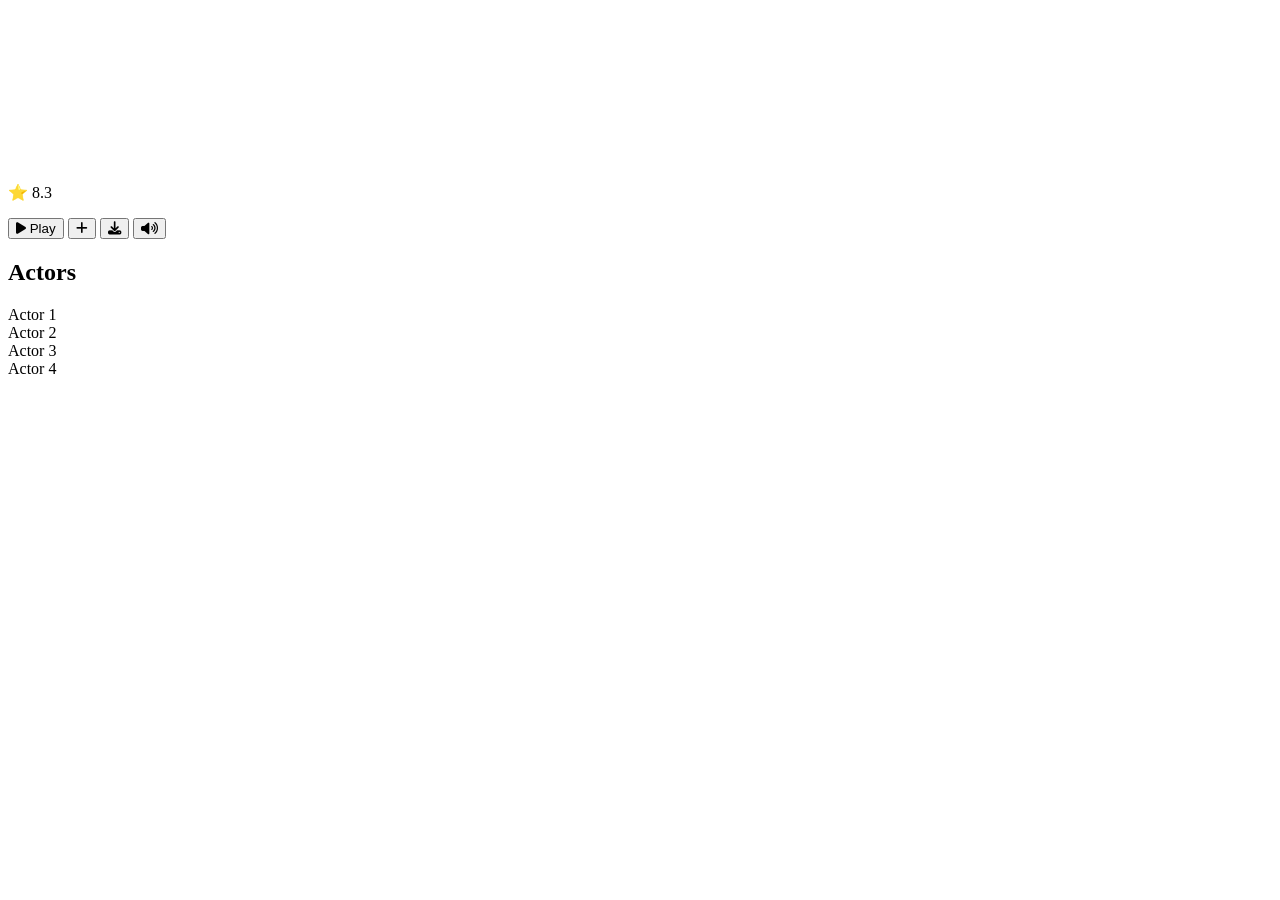
==== detalle.html @ b844b733 "Update detalle.html" ====
<!DOCTYPE html>
<html lang="es">
<head>
  <meta charset="UTF-8">
  <title>NexVertex</title>
  <link rel="stylesheet" href="styles.css">
  <link rel="stylesheet" href="https://cdnjs.cloudflare.com/ajax/libs/font-awesome/6.5.0/css/all.min.css">
</head>
<body>

<div class="hero">

  <iframe 
    id="trailer"
    class="bg-video"
    src=""
    frameborder="0"
    allow="autoplay; fullscreen"
    allowfullscreen>
  </iframe>

  <iframe 
    id="iframe2"
    class="player"
    src=""
    frameborder="0"
    allowfullscreen
    sandbox="allow-same-origin allow-scripts">
  </iframe>

  <div class="overlay">
    <h1 id="title"></h1>

    <div class="info">
      <span>⭐ 8.3</span>
      <span id="year"></span>
      <span id="genre"></span>
    </div>

    <p class="sinopsis" id="sinopsis"></p>

    <div class="buttons">
      <button class="play" onclick="playVideo()">
        <i class="fa-solid fa-play"></i> Play
      </button>

      <button class="icon">
        <i class="fa-solid fa-plus"></i>
      </button>

      <button class="icon">
        <i class="fa-solid fa-download"></i>
      </button>

      <button class="icon" onclick="playTrailerSound()">
  <i class="fa-solid fa-volume-high"></i>
</button>
    </div>
  </div>

</div>

<div class="actors">
  <h2>Actors</h2>
  <div class="actor-list">
    <div class="actor">Actor 1</div>
    <div class="actor">Actor 2</div>
    <div class="actor">Actor 3</div>
    <div class="actor">Actor 4</div>
  </div>
</div>

<script>
const title = localStorage.getItem("movieTitle");
document.getElementById("title").innerText = title;

let trailerURL = "";
let sinopsis = "";
let year = "";
let genre = "";
let videoReal = "";

if (title === "BATMAN") {
  trailerURL = "https://www.youtube.com/embed/mqqft2x_Aa4?autoplay=1&mute=1&controls=0&loop=1&playlist=mqqft2x_Aa4";
  sinopsis = "Batman explora la corrupción existente en la ciudad de Gotham y el vínculo de esta con su propia familia.";
  year = "2022";
  genre = "Action / Crime";
  videoReal = "https://vimeos.net/embed-z44va8djlfyu.html";
}

else if (title === "Super Mario Galaxy") {
  trailerURL = "https://www.youtube.com/embed/ipzEY7c7it8?autoplay=1&mute=1&controls=0&loop=1&playlist=ipzEY7c7it8";
  sinopsis = "Super Mario Galaxy: la película es una película de acción, aventura y comedia animada por ordenador basada en la franquicia de videojuegos Mario de Nintendo";
  year = "2026";
  genre = "Infantil / Animada";
  videoReal = "https://drive.google.com/file/d/1ORr6BsccnNITBUO_K8tTjWC0AnBdLx5B/preview";
}

else if (title === "Proyecto Salvación") {
  trailerURL = "https://www.youtube.com/embed/jz6JB0LCNRs?autoplay=1&mute=1&controls=0&loop=1&playlist=jz6JB0LCNRs";
  sinopsis = "Project Hail Mary es una película de aventuras de ciencia ficción estadounidense producida y dirigida por Phil Lord y Christopher Miller a partir de un guion de Drew Goddard, adaptado de la novela homónima de Andy Weir de 2021";
  year = "2026";
  genre = "Acción / Drama";
  videoReal = "https://drive.google.com/file/d/1dgNMrCfHIKP-MVjpE0gv_hXDHuQhKTWx/preview";
}

document.getElementById("trailer").src = trailerURL;
document.getElementById("sinopsis").innerText = sinopsis;
document.getElementById("year").innerText = year;
document.getElementById("genre").innerText = genre;

function playVideo() {
  const iframe = document.getElementById("iframe2");
  iframe.src = videoReal;
  iframe.style.display = "block";
  document.getElementById("trailer").style.display = "none";
}

function playTrailerSound() {
  const trailer = document.getElementById("trailer");
  trailer.src = trailer.src.replace("mute=1", "mute=0") + "&autoplay=1";
}
</script>

</body>
</html>
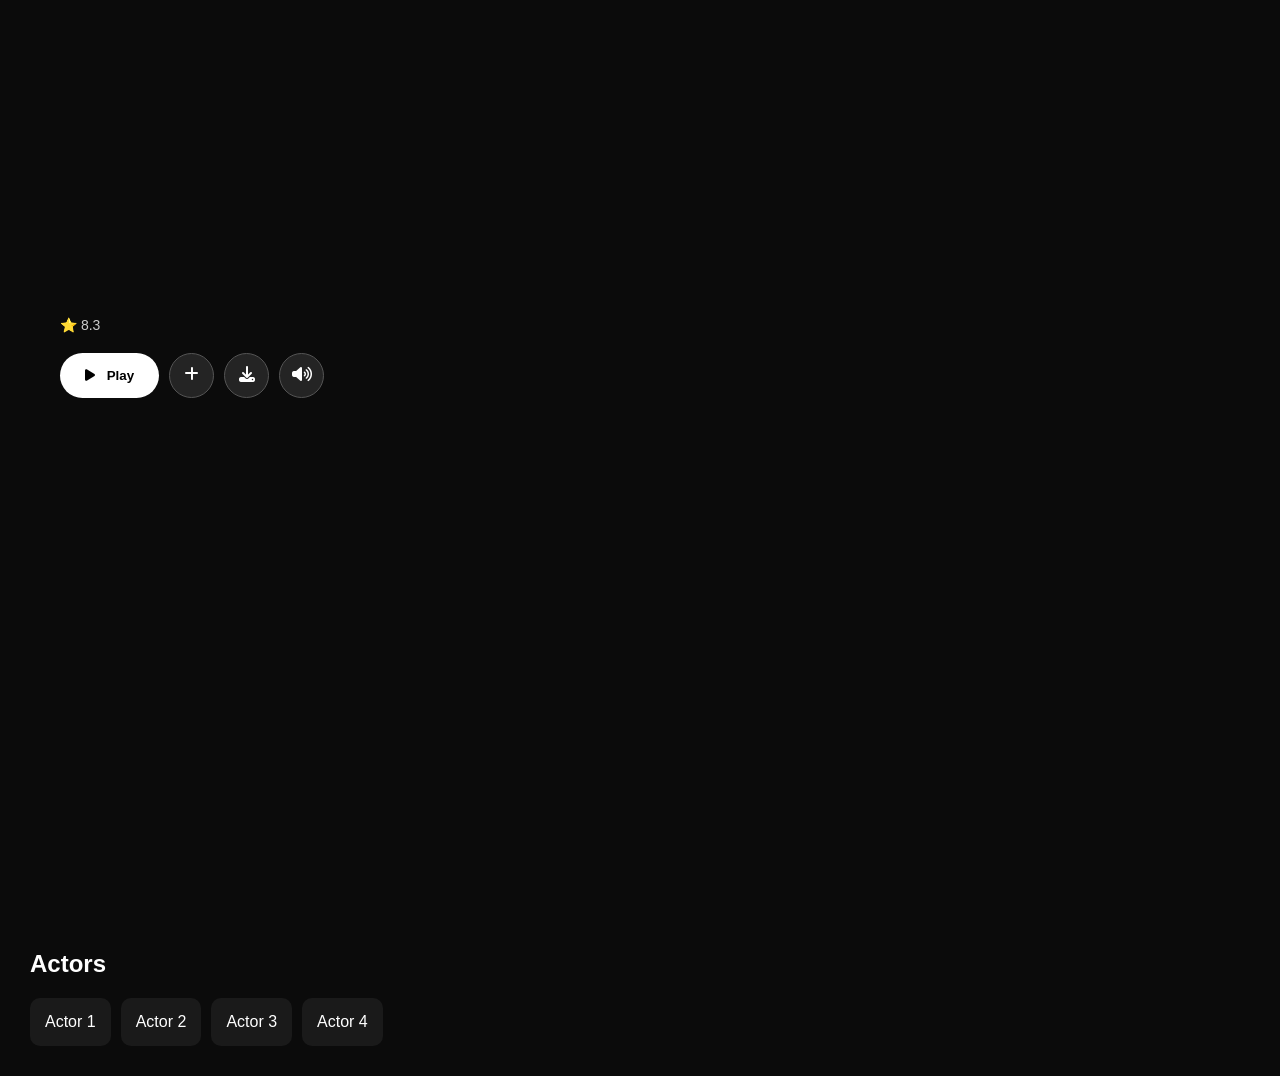
==== commit b07de3d3: "Add files via upload" ====
--- a/detalle.html
+++ b/detalle.html
@@ -10,23 +10,9 @@
 
 <div class="hero">
 
-  <iframe 
-    id="trailer"
-    class="bg-video"
-    src=""
-    frameborder="0"
-    allow="autoplay; fullscreen"
-    allowfullscreen>
-  </iframe>
+  <iframe id="trailer" class="bg-video" src="" frameborder="0" allow="autoplay; fullscreen"></iframe>
 
-  <iframe 
-    id="iframe2"
-    class="player"
-    src=""
-    frameborder="0"
-    allowfullscreen
-    sandbox="allow-same-origin allow-scripts">
-  </iframe>
+  <iframe id="iframe2" class="player" src="" frameborder="0" allowfullscreen sandbox="allow-same-origin allow-scripts"></iframe>
 
   <div class="overlay">
     <h1 id="title"></h1>
@@ -40,7 +26,7 @@
     <p class="sinopsis" id="sinopsis"></p>
 
     <div class="buttons">
-      <button class="play" onclick="playVideo()">
+      <button class="play" onclick="openServerModal()">
         <i class="fa-solid fa-play"></i> Play
       </button>
 
@@ -53,11 +39,39 @@
       </button>
 
       <button class="icon" onclick="playTrailerSound()">
-  <i class="fa-solid fa-volume-high"></i>
-</button>
+        <i class="fa-solid fa-volume-high"></i>
+      </button>
     </div>
   </div>
 
+</div>
+
+<!-- MODAL SERVIDORES -->
+<div id="serverModal" class="modal">
+  <div class="modal-box">
+
+    <div class="modal-header">
+      <h2>SERVERS</h2>
+      <span onclick="closeModal()">✕</span>
+    </div>
+
+    <div class="server-item" onclick="startServer(server1)">
+      <div>
+        <p>Servidor 1</p>
+        <span>HD • Latino</span>
+      </div>
+      <i class="fa-solid fa-play"></i>
+    </div>
+
+    <div class="server-item" onclick="startServer(server2)">
+      <div>
+        <p>Servidor 2</p>
+        <span>HD • Latino</span>
+      </div>
+      <i class="fa-solid fa-play"></i>
+    </div>
+
+  </div>
 </div>
 
 <div class="actors">
@@ -78,14 +92,17 @@
 let sinopsis = "";
 let year = "";
 let genre = "";
-let videoReal = "";
+let server1 = "";
+let server2 = "";
 
 if (title === "BATMAN") {
   trailerURL = "https://www.youtube.com/embed/mqqft2x_Aa4?autoplay=1&mute=1&controls=0&loop=1&playlist=mqqft2x_Aa4";
   sinopsis = "Batman explora la corrupción existente en la ciudad de Gotham y el vínculo de esta con su propia familia.";
   year = "2022";
   genre = "Action / Crime";
-  videoReal = "https://vimeos.net/embed-z44va8djlfyu.html";
+
+  server1 = "https://vimeos.net/embed-z44va8djlfyu.html";
+  server2 = "https://drive.google.com/file/d/1otVonrrZRxlv6Kz2hFppE8K5pw7FTAHb/preview";
 }
 
 else if (title === "Super Mario Galaxy") {
@@ -93,15 +110,45 @@
   sinopsis = "Super Mario Galaxy: la película es una película de acción, aventura y comedia animada por ordenador basada en la franquicia de videojuegos Mario de Nintendo";
   year = "2026";
   genre = "Infantil / Animada";
-  videoReal = "https://drive.google.com/file/d/1ORr6BsccnNITBUO_K8tTjWC0AnBdLx5B/preview";
+
+  server1 = "https://drive.google.com/file/d/1otVonrrZRxlv6Kz2hFppE8K5pw7FTAHb/preview";
+  server2 = "https://ok.ru/videoembed/14268369603105";
 }
 
 else if (title === "Proyecto Salvación") {
   trailerURL = "https://www.youtube.com/embed/jz6JB0LCNRs?autoplay=1&mute=1&controls=0&loop=1&playlist=jz6JB0LCNRs";
-  sinopsis = "Project Hail Mary es una película de aventuras de ciencia ficción estadounidense producida y dirigida por Phil Lord y Christopher Miller a partir de un guion de Drew Goddard, adaptado de la novela homónima de Andy Weir de 2021";
+  sinopsis = "Project Hail Mary es una película de aventuras de ciencia ficción estadounidense...";
   year = "2026";
   genre = "Acción / Drama";
-  videoReal = "https://drive.google.com/file/d/1dgNMrCfHIKP-MVjpE0gv_hXDHuQhKTWx/preview";
+
+  server1 = "https://drive.google.com/file/d/1dgNMrCfHIKP-MVjpE0gv_hXDHuQhKTWx/preview";
+  server2 = "https://drive.google.com/file/d/1otVonrrZRxlv6Kz2hFppE8K5pw7FTAHb/preview";
+}
+
+else if (title === "Yo Antes de Ti") {
+
+  trailerURL = "https://www.youtube.com/embed/FRrc2X4Uzm4?autoplay=1&mute=1&controls=0&loop=1&playlist=FRrc2X4Uzm4";
+
+  sinopsis = "La vida de Louisa Clark, una chica alegre y alocada, que va empalmando un trabajo con otro para ayudar a su familia, cambia por completo cuando comienza a trabajar como cuidadora de Will Traynor.";
+
+  year = "2016";
+  genre = "Romance / Drama";
+
+  server1 = "https://ok.ru/videoembed/9593002134020";
+  server2 = "";
+}
+
+else if (title === "A Traves De Mi Ventana") {
+
+  trailerURL = "https://www.youtube.com/embed/ibjAgqsgQzc?autoplay=1&mute=1&controls=0&loop=1&playlist=ibjAgqsgQzc";
+
+  sinopsis = "La atracción de Raquel por su vecino se convierte en algo más cuando él empieza a enamorarse de ella, pese a las objeciones de su familia";
+
+  year = "2016";
+  genre = "Romance / Drama";
+
+  server1 = "https://ok.ru/videoembed/7219329567279";
+  server2 = "";
 }
 
 document.getElementById("trailer").src = trailerURL;
@@ -109,10 +156,21 @@
 document.getElementById("year").innerText = year;
 document.getElementById("genre").innerText = genre;
 
-function playVideo() {
+function openServerModal() {
+  document.getElementById("serverModal").style.display = "flex";
+}
+
+function closeModal() {
+  document.getElementById("serverModal").style.display = "none";
+}
+
+function startServer(server) {
+  document.getElementById("serverModal").style.display = "none";
+
   const iframe = document.getElementById("iframe2");
-  iframe.src = videoReal;
+  iframe.src = server;
   iframe.style.display = "block";
+
   document.getElementById("trailer").style.display = "none";
 }
 
@@ -120,7 +178,11 @@
   const trailer = document.getElementById("trailer");
   trailer.src = trailer.src.replace("mute=1", "mute=0") + "&autoplay=1";
 }
+
+document.getElementById("serverModal").onclick = function () {
+  this.style.display = "none";
+};
 </script>
 
 </body>
-</html>
+</html>
--- a/styles.css
+++ b/styles.css
@@ -0,0 +1,228 @@
+body {
+  margin: 0;
+  font-family: 'Poppins', sans-serif;
+  background: #0b0b0b;
+  color: white;
+  overflow-x: hidden;
+}
+
+/* HERO */
+.hero {
+  position: relative;
+  width: 100%;
+  height: 100vh;
+  overflow: hidden;
+}
+
+/* VIDEO */
+.bg-video {
+  position: absolute;
+  top: 50%;
+  left: 50%;
+  width: 120vw;
+  height: 120vh;
+  transform: translate(-50%, -50%);
+  pointer-events: none;
+  border: none;
+  filter: brightness(0.4);
+}
+
+/* OVERLAY */
+.overlay {
+  position: absolute;
+  top: 30%;
+  left: 60px;
+  z-index: 2;
+  max-width: 500px;
+}
+
+.overlay h1 {
+  font-size: 70px;
+  margin-bottom: 15px;
+}
+
+/* INFO */
+.info {
+  display: flex;
+  gap: 15px;
+  margin-bottom: 10px;
+  color: #ccc;
+  font-size: 14px;
+}
+
+/* SINOPSIS */
+.sinopsis {
+  font-size: 15px;
+  color: #ddd;
+  margin-bottom: 20px;
+  line-height: 1.5;
+}
+
+/* BOTONES */
+.buttons {
+  display: flex;
+  gap: 10px;
+}
+
+/* PLAY */
+.play {
+  background: white;
+  color: black;
+  font-weight: bold;
+  padding: 10px 25px;
+  border-radius: 25px;
+  border: none;
+  cursor: pointer;
+  transition: 0.3s;
+}
+
+.play i {
+  margin-right: 8px;
+}
+
+.play:hover {
+  background: #FF2E63;
+  color: white;
+}
+
+/* ICONOS */
+.icon {
+  width: 45px;
+  height: 45px;
+  border-radius: 50%;
+  background: rgba(255,255,255,0.1);
+  color: white;
+  border: 1px solid #555;
+  font-size: 16px;
+  cursor: pointer;
+  transition: 0.3s;
+}
+
+.icon:hover {
+  background: white;
+  color: black;
+}
+
+/* ACTORES */
+.actors {
+  padding: 30px;
+}
+
+.actor-list {
+  display: flex;
+  gap: 10px;
+}
+
+.actor {
+  background: #1a1a1a;
+  padding: 15px;
+  border-radius: 10px;
+}
+
+.player {
+  position: absolute;
+  top: 0;
+  left: 0;
+  width: 100%;
+  height: 100%;
+  display: none;
+  z-index: 5;
+}
+
+.movies {
+  display: flex;
+  gap: 20px;
+  padding: 20px;
+}
+
+.movie {
+  width: 200px;
+  cursor: pointer;
+  transition: transform 0.3s;
+}
+
+.movie img {
+  width: 100%;
+  height: 300px;
+  object-fit: cover;
+  border-radius: 10px;
+}
+
+.movie p {
+  text-align: center;
+  margin-top: 8px;
+}
+
+.movie:hover {
+  transform: scale(1.1);
+}
+
+/* BOTÓN SONIDO */
+.icon i.fa-volume-high {
+  font-size: 16px;
+}
+
+/* HOVER MÁS PRO */
+.icon:hover {
+  background: #FF2E63;
+  color: white;
+  border-color: #FF2E63;
+}
+
+.modal {
+  position: fixed;
+  top: 0;
+  left: 0;
+  width: 100%;
+  height: 100%;
+  background: black;
+  display: none;
+  justify-content: center;
+  align-items: center;
+  z-index: 999;
+}
+
+.modal-box {
+  width: 400px;
+  max-width: 90%;
+}
+
+.modal-header {
+  display: flex;
+  justify-content: space-between;
+  margin-bottom: 20px;
+}
+
+.modal-header h2 {
+  font-size: 14px;
+  letter-spacing: 2px;
+  color: #aaa;
+}
+
+.modal-header span {
+  cursor: pointer;
+}
+
+.server-item {
+  background: #111;
+  padding: 15px;
+  border-radius: 10px;
+  margin-bottom: 10px;
+  display: flex;
+  justify-content: space-between;
+  align-items: center;
+  transition: 0.3s;
+}
+
+.server-item:hover {
+  background: #1f1f1f;
+}
+
+.server-item p {
+  margin: 0;
+}
+
+.server-item span {
+  font-size: 12px;
+  color: #888;
+}
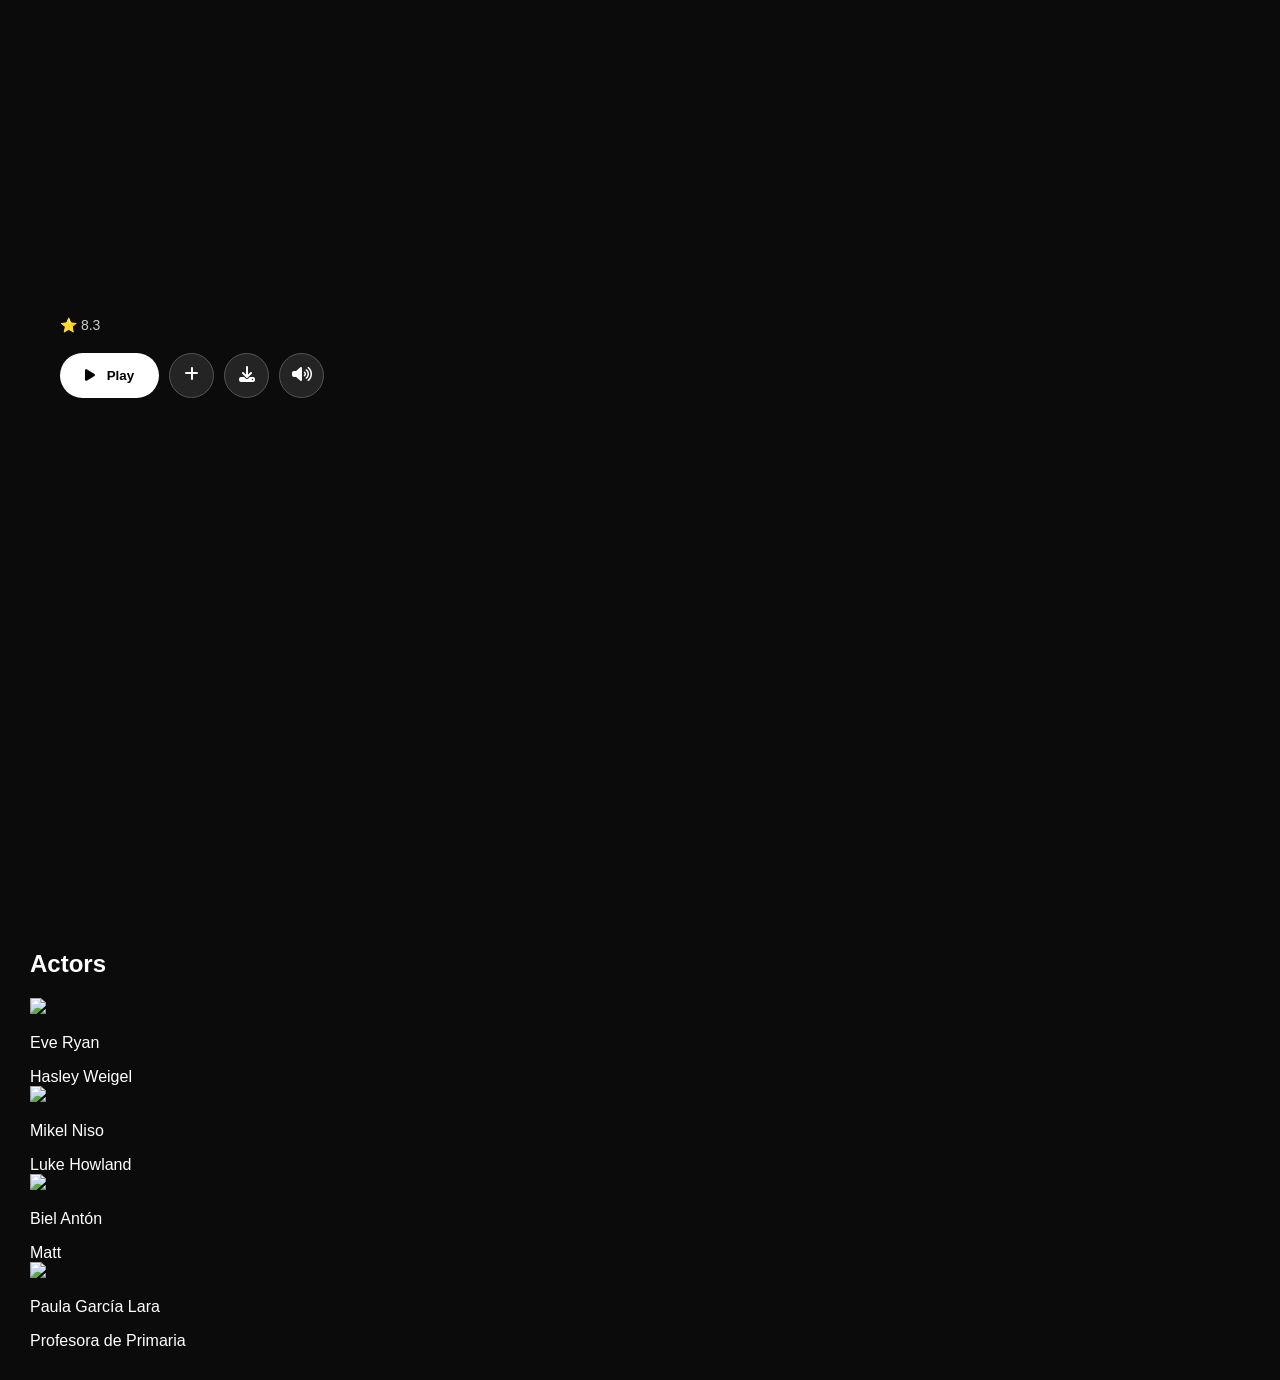
==== commit 0d37d614: "Update detalle.html" ====
--- a/detalle.html
+++ b/detalle.html
@@ -12,7 +12,13 @@
 
   <iframe id="trailer" class="bg-video" src="" frameborder="0" allow="autoplay; fullscreen"></iframe>
 
-  <iframe id="iframe2" class="player" src="" frameborder="0" allowfullscreen sandbox="allow-same-origin allow-scripts"></iframe>
+  <iframe 
+  id="iframe2"
+  class="player"
+  src=""
+  frameborder="0"
+  allowfullscreen>
+</iframe>
 
   <div class="overlay">
     <h1 id="title"></h1>
@@ -76,11 +82,41 @@
 
 <div class="actors">
   <h2>Actors</h2>
-  <div class="actor-list">
-    <div class="actor">Actor 1</div>
-    <div class="actor">Actor 2</div>
-    <div class="actor">Actor 3</div>
-    <div class="actor">Actor 4</div>
+
+  <div class="actor-grid">
+
+    <div class="actor-card">
+      <img src="actor1.jpg">
+      <div>
+        <p class="name">Eve Ryan</p>
+        <span>Hasley Weigel</span>
+      </div>
+    </div>
+
+    <div class="actor-card">
+      <img src="actor2.jpg">
+      <div>
+        <p class="name">Mikel Niso</p>
+        <span>Luke Howland</span>
+      </div>
+    </div>
+
+    <div class="actor-card">
+      <img src="actor3.jpg">
+      <div>
+        <p class="name">Biel Antón</p>
+        <span>Matt</span>
+      </div>
+    </div>
+
+    <div class="actor-card">
+      <img src="actor4.jpg">
+      <div>
+        <p class="name">Paula García Lara</p>
+        <span>Profesora de Primaria</span>
+      </div>
+    </div>
+
   </div>
 </div>
 
@@ -151,6 +187,98 @@
   server2 = "";
 }
 
+else if (title === "interestelar") {
+
+  trailerURL = "https://www.youtube.com/embed/LYS2O1nl9iM?autoplay=1&mute=1&controls=0&loop=1&playlist=LYS2O1nl9iM";
+
+  sinopsis = "Gracias a un descubrimiento, un grupo de científicos y exploradores, encabezados por Cooper, se embarcan en un viaje espacial para encontrar un lugar con las condiciones necesarias para reemplazar a la Tierra y comenzar una nueva vida allí";
+
+  year = "2014";
+  genre = "Ciencia Ficcion / Drama";
+
+  server1 = "https://drive.google.com/file/d/1Pla9N-4Sj3rmpmdrRB0TPJYOOH2dvluY/preview";
+  server2 = "https://vimeos.net/embed-f7k7klf8w53e.html";
+}
+
+else if (title === "LaLaLand:ciudad de sueños") {
+
+  trailerURL = "https://www.youtube.com/embed/0pdqf4P9MB8?autoplay=1&mute=1&controls=0&loop=1&playlist=0pdqf4P9MB8";
+
+  sinopsis = "Sebastian, un pianista de jazz, y Mia, una aspirante a actriz, se enamoran locamente; pero la ambición desmedida que tienen por triunfar en sus respectivas carreras, en una ciudad como Los Ángeles, repleta de competencia y carente de piedad, pone en peligro su amor";
+
+  year = "2016";
+  genre = "Romance / Drama";
+
+  server1 = "https://www.youtube.com/embed/-WnN03MnIR0?autoplay=1&mute=0&controls=1";
+  server2 = "";
+}
+
+else if (title === "Avatar: Aang, El último Maestro Aire") {
+
+  trailerURL = "https://www.youtube.com/embed/XrIPTKTa-Mc?autoplay=1&mute=1&controls=0&loop=1&playlist=XrIPTKTa-Mc&start=2";
+
+  sinopsis = "Jake Sully vive con su nueva familia en Pandora, pero una antigua amenaza regresa para terminar lo que empezó";
+
+  year = "2026";
+  genre = "Ciencia Ficción / Aventura";
+
+  server1 = "https://ok.ru/videoembed/14314920151585";
+  server2 = "https://drive.google.com/file/d/1vmER7NUuXKQekuFfalqvV_wfmTO1wkhY/preview";
+}
+
+else if (title === "Scream 7") {
+
+  trailerURL = "https://www.youtube.com/embed/WZXCpje7ZNo?autoplay=1&mute=1&controls=0&loop=1&playlist=WZXCpje7ZNo";
+
+  sinopsis = "Una nueva ola de asesinatos sacude la ciudad, obligando a un grupo de jóvenes a enfrentarse una vez más al misterioso Ghostface en un juego mortal de terror y supervivencia.";
+
+  year = "2026";
+  genre = "Terror / Slasher";
+
+  server1 = "https://drive.google.com/file/d/1kSSvFP0m_0anQlimqc345mPoQtSUtWIT/preview";
+  server2 = "";
+}
+
+else if (title === "Hoppers") {
+
+  trailerURL = "https://www.youtube.com/embed/9P_3xFt3HBk?autoplay=1&mute=1&controls=0&loop=1&playlist=9P_3xFt3HBk&start=3";
+
+  sinopsis = "Hopper es una aventura llena de acción donde un joven héroe deberá enfrentarse a desafíos inesperados mientras descubre su verdadero propósito.";
+
+  year = "2026";
+  genre = "Aventura / Acción";
+
+  server1 = "https://ok.ru/videoembed/14320788179489";
+  server2 = "";
+}
+
+else if (title === "Silent Hill: Regreso al Infierno") {
+
+  trailerURL = "https://www.youtube.com/embed/RzzTn93ffZw?autoplay=1&mute=1&controls=0&loop=1&playlist=RzzTn93ffZw";
+
+  sinopsis = "Una mujer regresa al misterioso pueblo de Silent Hill en busca de respuestas,";
+
+  year = "2026";
+  genre = "Terror / Suspenso";
+
+  server1 = "https://vimeos.net/embed-2hyj4sw0xcor.html";
+  server2 = "";
+}
+
+else if (title === "Boulevard") {
+
+  trailerURL = "https://www.youtube.com/embed/rZ6xn57p4J0?autoplay=1&mute=1&controls=0&loop=1&playlist=rZ6xn57p4J0";
+
+  sinopsis = "Boulevard 2026 cuenta la historia de un joven que lucha contra sus propios demonios mientras intenta encontrar su lugar en un mundo lleno de decisiones difíciles y emociones intensas.";
+
+  year = "2026";
+  genre = "Drama / Romance";
+
+  server1 = "https://drive.google.com/file/d/16ReKjDd5J1xQj-yp_flW1aQsIHiRGwyx/preview";
+  server2 = "";
+}
+
+
 document.getElementById("trailer").src = trailerURL;
 document.getElementById("sinopsis").innerText = sinopsis;
 document.getElementById("year").innerText = year;
@@ -185,4 +313,4 @@
 </script>
 
 </body>
-</html>+</html>
--- a/styles.css
+++ b/styles.css
@@ -1,9 +1,40 @@
+/* GENERAL */
 body {
   margin: 0;
   font-family: 'Poppins', sans-serif;
   background: #0b0b0b;
   color: white;
   overflow-x: hidden;
+}
+
+/* NAVBAR */
+.navbar {
+  display: flex;
+  justify-content: space-between;
+  align-items: center;
+  padding: 20px;
+}
+
+.logo {
+  color: #ff2e63;
+  font-size: 28px;
+}
+
+/* BUSCADOR */
+.search-box {
+  background: #111;
+  padding: 10px 15px;
+  border-radius: 25px;
+  display: flex;
+  align-items: center;
+}
+
+.search-box input {
+  background: transparent;
+  border: none;
+  outline: none;
+  color: white;
+  margin-left: 10px;
 }
 
 /* HERO */
@@ -99,12 +130,14 @@
 }
 
 .icon:hover {
-  background: white;
-  color: black;
+  background: #FF2E63;
+  color: white;
+  border-color: #FF2E63;
 }
 
 /* ACTORES */
 .actors {
+  margin-top: 0;
   padding: 30px;
 }
 
@@ -119,6 +152,7 @@
   border-radius: 10px;
 }
 
+/* PLAYER */
 .player {
   position: absolute;
   top: 0;
@@ -129,16 +163,28 @@
   z-index: 5;
 }
 
+/* CATEGORÍAS */
+.category {
+  padding: 20px;
+}
+
+.category h2 {
+  margin-bottom: 10px;
+}
+
+/* MOVIES */
 .movies {
   display: flex;
-  gap: 20px;
-  padding: 20px;
-}
-
+  gap: 15px;
+  overflow-x: auto;
+  padding-bottom: 10px;
+}
+
+/* TARJETA */
 .movie {
-  width: 200px;
-  cursor: pointer;
-  transition: transform 0.3s;
+  min-width: 150px;
+  cursor: pointer;
+  transition: 0.3s;
 }
 
 .movie img {
@@ -148,27 +194,29 @@
   border-radius: 10px;
 }
 
+/* TEXTO */
 .movie p {
   text-align: center;
-  margin-top: 8px;
-}
-
+  margin-top: 5px;
+  font-size: 14px;
+}
+
+/* HOVER */
 .movie:hover {
   transform: scale(1.1);
 }
 
-/* BOTÓN SONIDO */
-.icon i.fa-volume-high {
-  font-size: 16px;
-}
-
-/* HOVER MÁS PRO */
-.icon:hover {
-  background: #FF2E63;
-  color: white;
-  border-color: #FF2E63;
-}
-
+/* SCROLL */
+.movies::-webkit-scrollbar {
+  height: 6px;
+}
+
+.movies::-webkit-scrollbar-thumb {
+  background: #ff2e63;
+  border-radius: 10px;
+}
+
+/* MODAL SERVIDORES */
 .modal {
   position: fixed;
   top: 0;
